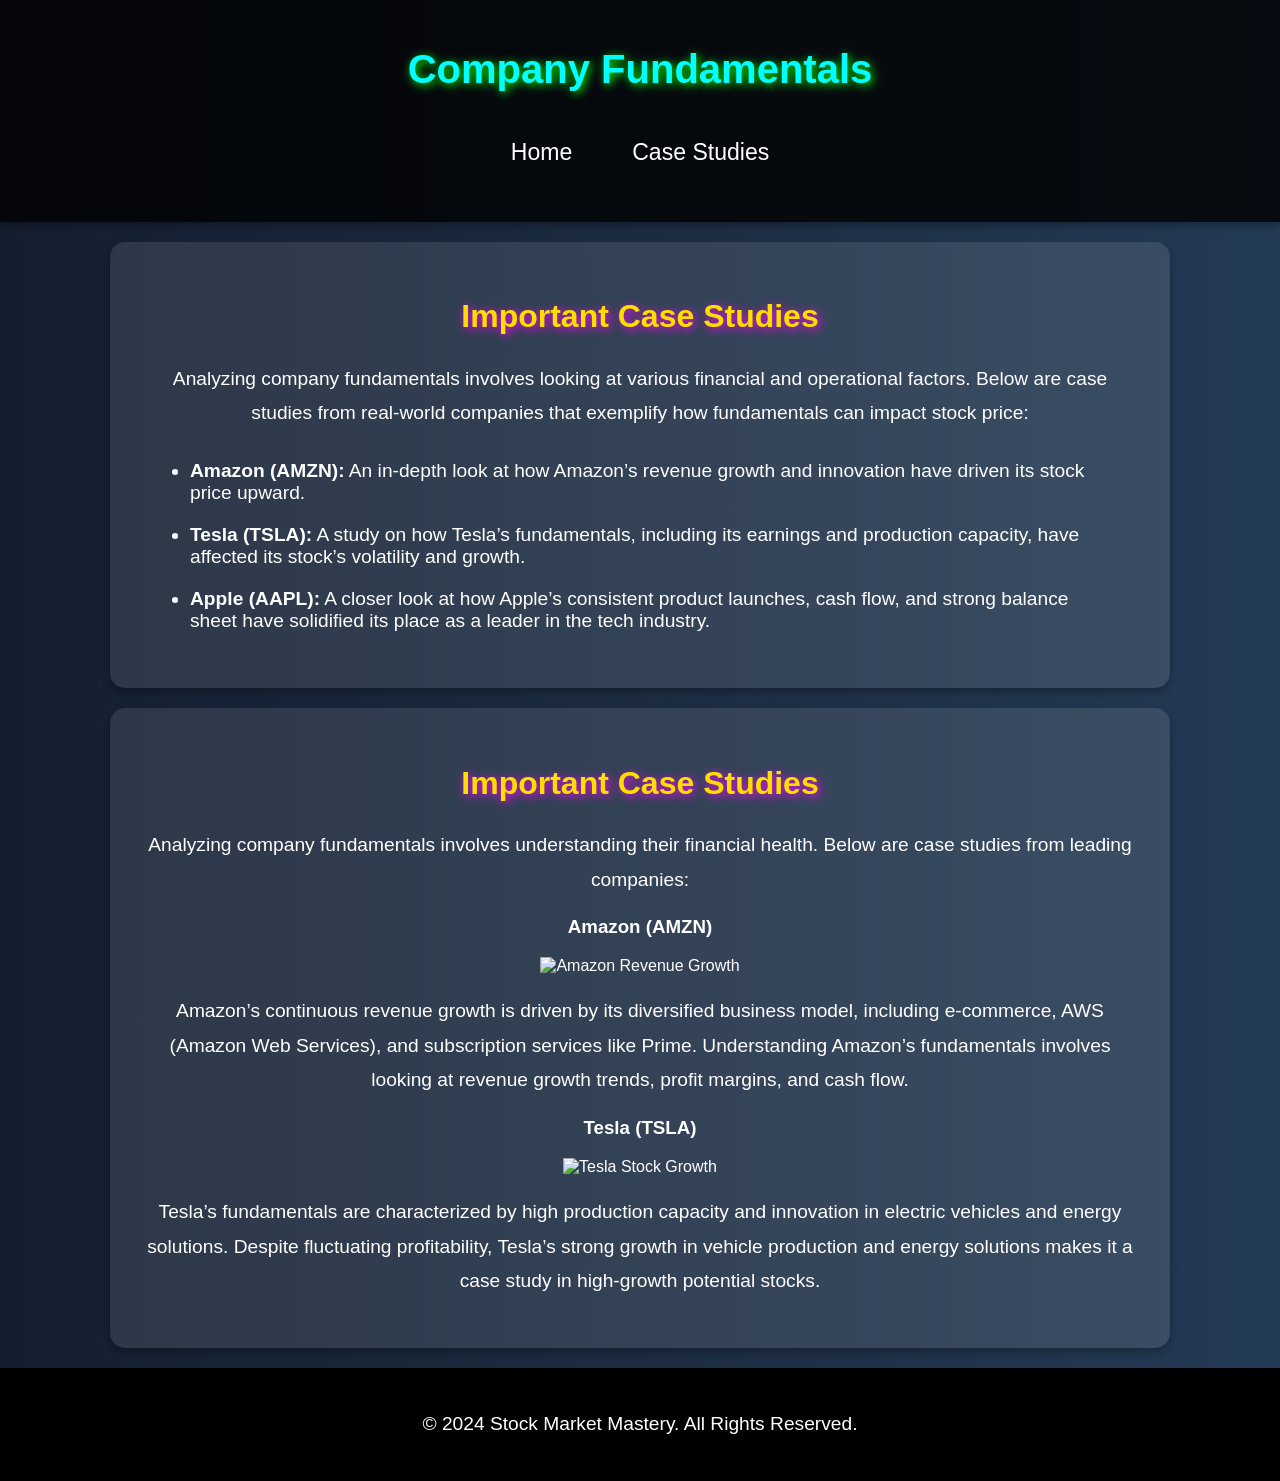
==== fundamentals.html @ 4a00caa8 "Add files via upload" ====
<!DOCTYPE html>
<html lang="en">
<head>
    <meta charset="UTF-8">
    <meta name="viewport" content="width=device-width, initial-scale=1.0">
    <title>Company Fundamentals</title>
    <link rel="stylesheet" href="style.css">
</head>
<body>

    <header>
        <h1>Company Fundamentals</h1>
        <nav>
            <ul>
                <li><a href="index1.html">Home</a></li>
                <li><a href="#case-studies">Case Studies</a></li>
            </ul>
        </nav>
    </header>

    <section id="case-studies" class="fundamentals">
        <h2>Important Case Studies</h2>
        <p>Analyzing company fundamentals involves looking at various financial and operational factors. Below are case studies from real-world companies that exemplify how fundamentals can impact stock price:</p>
        <ul>
            <li><b>Amazon (AMZN):</b> An in-depth look at how Amazon’s revenue growth and innovation have driven its stock price upward.</li>
            <li><b>Tesla (TSLA):</b> A study on how Tesla’s fundamentals, including its earnings and production capacity, have affected its stock’s volatility and growth.</li>
            <li><b>Apple (AAPL):</b> A closer look at how Apple’s consistent product launches, cash flow, and strong balance sheet have solidified its place as a leader in the tech industry.</li>
        </ul>
    </section>
        <section id="case-studies" class="fundamentals">
        <h2>Important Case Studies</h2>
        <p>Analyzing company fundamentals involves understanding their financial health. Below are case studies from leading companies:</p>
    
        <div>
            <h3>Amazon (AMZN)</h3>
            <img src="amazon-growth.png" alt="Amazon Revenue Growth" width="400">
            <p>Amazon’s continuous revenue growth is driven by its diversified business model, including e-commerce, AWS (Amazon Web Services), and subscription services like Prime. Understanding Amazon’s fundamentals involves looking at revenue growth trends, profit margins, and cash flow.</p>
        </div>

        <div>
            <h3>Tesla (TSLA)</h3>
            <img src="tesla-growth.png" alt="Tesla Stock Growth" width="400">
            <p>Tesla’s fundamentals are characterized by high production capacity and innovation in electric vehicles and energy solutions. Despite fluctuating profitability, Tesla’s strong growth in vehicle production and energy solutions makes it a case study in high-growth potential stocks.</p>
        </div>
    </section>


    <footer>
        <p>&copy; 2024 Stock Market Mastery. All Rights Reserved.</p>
    </footer>

</body>
</html>
---- style.css ----
body {
    margin: 0;
    font-family: Arial, sans-serif;
    background: linear-gradient(to right, #141e30, #243b55);
    color: #ffffff;
    overflow-x: hidden;
}

header {
    background: rgba(0, 0, 0, 0.8);
    padding: 20px;
    text-align: center;
    position: sticky;
    top: 0;
    z-index: 10;
    box-shadow: 0 4px 8px rgba(0, 0, 0, 0.3);
}

header h1 {
    color: #00ffff;
    text-shadow: 2px 2px 10px #00ff00;
    font-size: 2.5em;
    animation: fadeIn 2s ease-in-out;
}

nav ul {
    display: flex;
    justify-content: center;
    list-style-type: none;
    padding: 0;
}

nav ul li {
    margin: 0 20px;
}

nav ul li a {
    color: #ffffff;
    text-decoration: none;
    font-size: 1.2em;
    transition: color 0.3s ease;
    padding: 10px;
    display: inline-block;
}

nav ul li a:hover {
    color: #00ffff;
    text-shadow: 2px 2px 5px #00ffff;
}

section {
    padding: 60px 20px;
    text-align: center;
}

footer {
    background-color: #000000;
    color: #ffffff;
    padding: 20px;
    text-align: center;
}

.btn {
    display: inline-block;
    padding: 10px 20px;
    background-color: #00ffff;
    color: #000;
    font-size: 1.1em;
    border: none;
    cursor: pointer;
    margin-top: 20px;
    text-decoration: none;
    transition: background-color 0.3s ease;
    animation: slideUp 1.5s ease-out;
}

.btn:hover {
    background-color: #ffdd00;
}

.overview, .technical, .fundamentals, .stock-picking {
    margin: 20px auto;
    max-width: 1000px;
    background-color: rgba(255, 255, 255, 0.1);
    padding: 30px;
    border-radius: 15px;
    box-shadow: 0 4px 10px rgba(0, 0, 0, 0.3);
}

h2 {
    font-size: 2em;
    color: #ffdd00;
    text-shadow: 2px 2px 10px #ff00ff;
    animation: fadeIn 2s ease;
}

p {
    font-size: 1.2em;
    line-height: 1.8em;
    animation: fadeIn 2s ease;
}

ul {
    text-align: left;
    padding: 0 50px;
}

ul li {
    font-size: 1.2em;
    padding: 10px 0;
}

/* Animations */
@keyframes fadeIn {
    from { opacity: 0; }
    to { opacity: 1; }
}

@keyframes slideUp {
    from { transform: translateY(20px); opacity: 0; }
    to { transform: translateY(0); opacity: 1; }
}
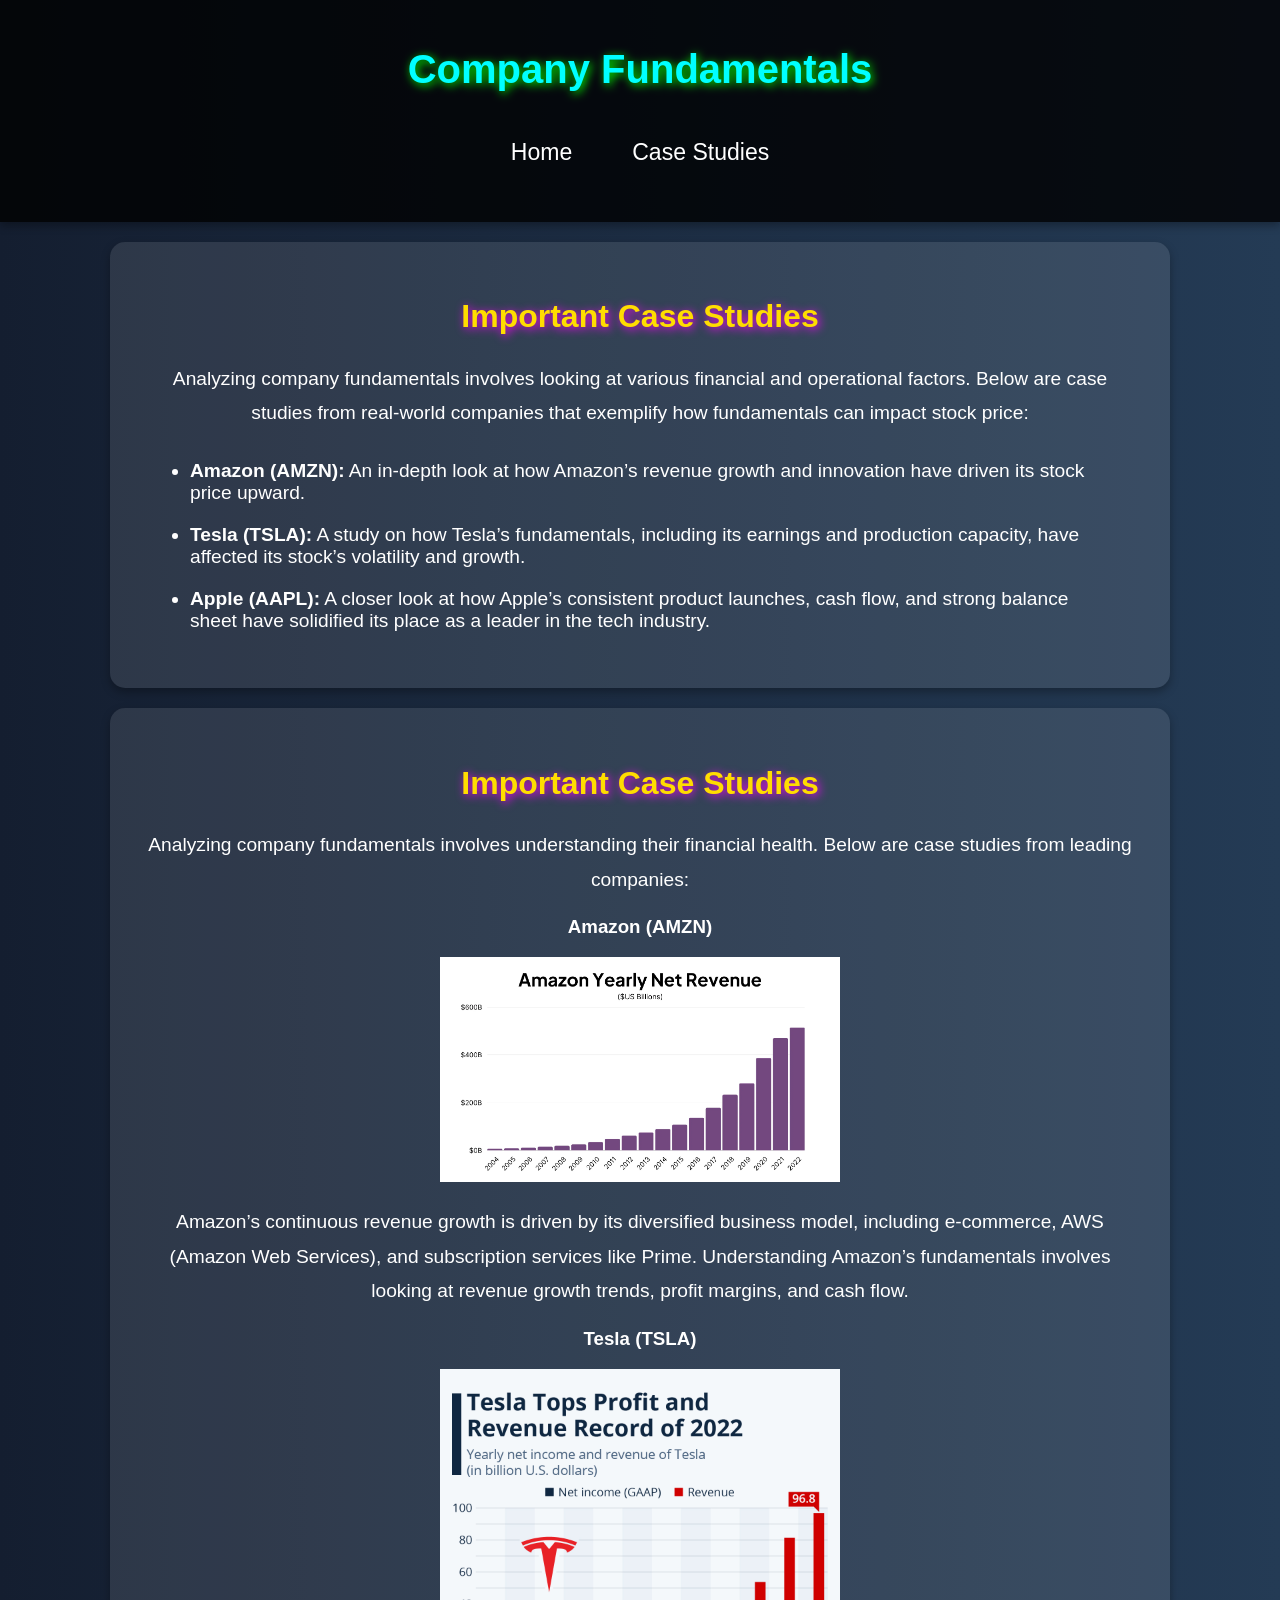
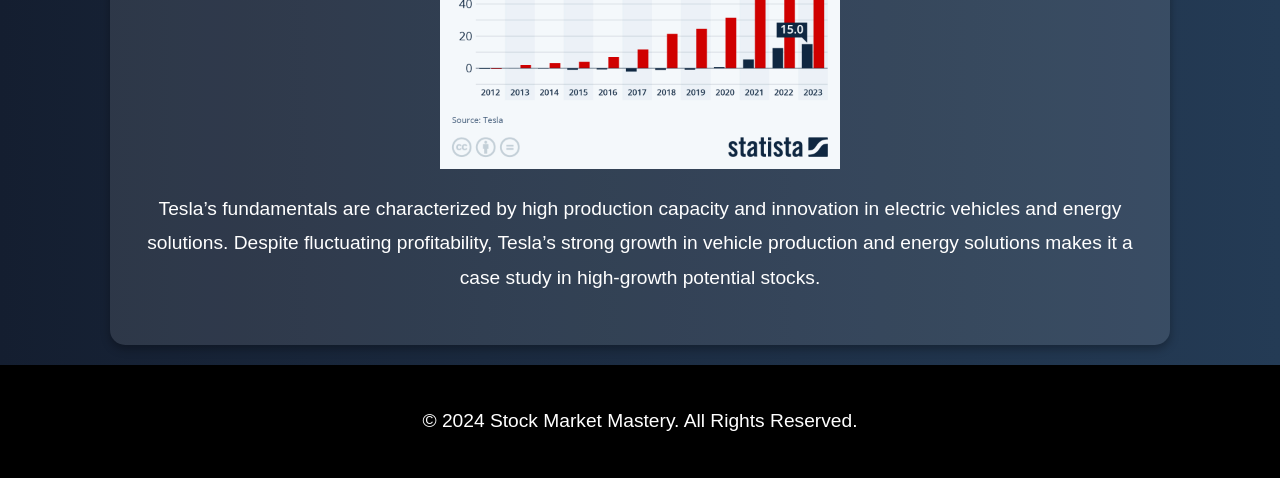
==== commit 8bdf6c37: "Update fundamentals.html" ====
--- a/fundamentals.html
+++ b/fundamentals.html
@@ -12,7 +12,7 @@
         <h1>Company Fundamentals</h1>
         <nav>
             <ul>
-                <li><a href="index1.html">Home</a></li>
+                <li><a href="index.html">Home</a></li>
                 <li><a href="#case-studies">Case Studies</a></li>
             </ul>
         </nav>
@@ -33,16 +33,205 @@
     
         <div>
             <h3>Amazon (AMZN)</h3>
-            <img src="amazon-growth.png" alt="Amazon Revenue Growth" width="400">
+            <img src="Amazon.webp" alt="Amazon Revenue Growth" width="400">
             <p>Amazon’s continuous revenue growth is driven by its diversified business model, including e-commerce, AWS (Amazon Web Services), and subscription services like Prime. Understanding Amazon’s fundamentals involves looking at revenue growth trends, profit margins, and cash flow.</p>
         </div>
 
         <div>
             <h3>Tesla (TSLA)</h3>
-            <img src="tesla-growth.png" alt="Tesla Stock Growth" width="400">
+            <img src="Tesla.jpeg" alt="Tesla Stock Growth" width="400">
             <p>Tesla’s fundamentals are characterized by high production capacity and innovation in electric vehicles and energy solutions. Despite fluctuating profitability, Tesla’s strong growth in vehicle production and energy solutions makes it a case study in high-growth potential stocks.</p>
         </div>
     </section>
+    <style>
+        /* Chatbot styling */
+        .chatbox {
+            position: fixed;
+            bottom: 0;
+            right: 20px;
+            width: 350px;
+            background-color: #f1f1f1;
+            border-radius: 10px 10px 0 0;
+            box-shadow: 0px 0px 15px rgba(0, 0, 0, 0.3);
+        }
+
+        .chatbox-header {
+            background-color: #243b55;
+            color: white;
+            padding: 10px;
+            border-radius: 10px 10px 0 0;
+            font-size: 1.2em;
+            text-align: center;
+        }
+
+        .chatbox-body {
+            max-height: 300px;
+            overflow-y: auto;
+            padding: 10px;
+            background-color: #ffffff;
+        }
+
+        .chatbox-message {
+            margin-bottom: 10px;
+        }
+
+        .chatbox-message.user {
+            text-align: right;
+            color: green;
+        }
+
+        .chatbox-message.bot {
+            text-align: left;
+            color: red;
+        }
+
+        .chatbox-footer {
+            padding: 10px;
+            background-color: #f1f1f1;
+        }
+
+        .chatbox-footer input {
+            width: 85%;
+            padding: 8px;
+            border: 1px solid #ccc;
+            border-radius: 5px;
+        }
+
+        .chatbox-footer button {
+            width: 20%;
+            padding: 8px;
+            background-color: #00ff00;
+            border: none;
+            border-radius: 5px;
+            cursor: pointer;
+        }
+    </style>
+
+    <script>
+        // Basic chatbot logic
+        function sendMessage() {
+            const userInput = document.getElementById("user-input").value;
+            const chatboxBody = document.getElementById("chatbox-body");
+
+            if (userInput === "") return;  // Prevent empty messages
+
+            // Append user's message to chatbox
+            const userMessageDiv = document.createElement("div");
+            userMessageDiv.className = "chatbox-message user";
+            userMessageDiv.innerText = userInput;
+            chatboxBody.appendChild(userMessageDiv);
+
+            // Scroll to the bottom after new message
+            chatboxBody.scrollTop = chatboxBody.scrollHeight;
+
+            // Generate bot response
+            const botMessage = generateResponse(userInput);
+
+            // Append bot's response to chatbox
+            setTimeout(() => {
+                const botMessageDiv = document.createElement("div");
+                botMessageDiv.className = "chatbox-message bot";
+                botMessageDiv.innerText = botMessage;
+                chatboxBody.appendChild(botMessageDiv);
+
+                // Scroll to the bottom after bot message
+                chatboxBody.scrollTop = chatboxBody.scrollHeight;
+            }, 500);  // Bot replies after half a second
+
+            // Clear input field after sending
+            document.getElementById("user-input").value = "";
+        }
+
+        // Simple response generator function
+        function generateResponse(input) {
+            // Convert input to lowercase for consistency
+            const message = input.toLowerCase();
+
+            // Basic response logic
+            if (message.includes("candlestick")) {
+                return "Candlestick patterns are key in understanding market sentiment. Patterns like hammer, shooting star, and engulfing show potential market reversals.";
+            } else if (message.includes("support") || message.includes("resistance")) {
+                return "Support is a price level where a stock stops falling, and resistance is a level where it stops rising. These levels help to predict price reversals.";
+            } else if (message.includes("moving average")) {
+                return "A moving average smooths out price data to identify trends. Common ones are the 50-day and 200-day moving averages.";
+            } else if (message.includes("rsi")) {
+                return "The RSI (Relative Strength Index) indicates if a stock is overbought (>70) or oversold (<30), helping to find possible reversal points.";
+            } else if (message.includes("macd")) {
+                return "MACD (Moving Average Convergence Divergence) measures momentum and indicates potential trend reversals by comparing two moving averages.";
+            } else if (message.includes("bollinger bands")) {
+                return "Bollinger Bands are a volatility indicator with upper and lower bands around a moving average. When price approaches the bands, it's often overbought or oversold.";
+            } else if (message.includes("fibonacci")) {
+                return "Fibonacci retracement levels are used in technical analysis to find support and resistance levels by measuring retracements within a trend.";
+            } else if (message.includes("volume")) {
+                return "Volume analysis shows the strength of price movements. High volume with price movement indicates strong momentum; low volume indicates weaker moves.";
+            } else if (message.includes("market types")) {
+                return "The stock market has three types: Bull Market (uptrend), Bear Market (downtrend), and Sideways Market (range-bound trading).";
+            } else if (message.includes("dividend")) {
+                return "Dividends are regular payments to shareholders from a company's profits. Dividend-paying stocks are often considered stable investments.";
+            } else if (message.includes("blue chip")) {
+                return "Blue-chip stocks are from well-established, financially stable companies with a history of reliable earnings, like Apple or Microsoft.";
+            } else if (message.includes("p/e ratio") || message.includes("price to earnings")) {
+                return "The P/E (Price-to-Earnings) ratio measures a company's current share price relative to its per-share earnings, helping assess if it's over or undervalued.";
+            } else if (message.includes("eps") || message.includes("earnings per share")) {
+                return "Earnings per Share (EPS) measures a company's profit per outstanding share, indicating profitability and value for investors.";
+            } else if (message.includes("day trading")) {
+                return "Day trading involves buying and selling stocks within the same day to capitalize on short-term price movements. It's risky but can be profitable.";
+            } else if (message.includes("swing trading")) {
+                return "Swing trading involves holding stocks for several days to capture price swings. Traders use technical analysis to identify entry and exit points.";
+            } else if (message.includes("ipo")) {
+                return "An IPO (Initial Public Offering) is the first time a private company offers its shares to the public, allowing them to be traded on stock exchanges.";
+            } else if (message.includes("short selling")) {
+                return "Short selling is borrowing shares to sell at a high price, aiming to buy them back at a lower price. It profits from a stock's decline but is high risk.";
+            } else if (message.includes("stop-loss")) {
+                return "A stop-loss is a pre-set order to sell a stock once it reaches a specific price, helping to minimize potential losses.";
+            } else if (message.includes("limit order")) {
+                return "A limit order sets a maximum or minimum price at which you're willing to buy or sell a stock, ensuring you don't pay more than your limit.";
+            } else if (message.includes("market order")) {
+                return "A market order is an order to buy or sell a stock immediately at the current market price, prioritizing speed over price.";
+            } else if (message.includes("capital gain")) {
+                return "Capital gain is the profit from selling a stock for more than you paid. Long-term gains often have lower tax rates compared to short-term gains.";
+            } else if (message.includes("diversification")) {
+                return "Diversification spreads investments across different assets to reduce risk, ensuring that one loss is less likely to affect your overall portfolio.";
+            } else if (message.includes("etf")) {
+                return "ETFs (Exchange-Traded Funds) are investment funds that hold a mix of assets and trade like stocks, offering diversified, low-cost investments.";
+            } else if (message.includes("mutual fund")) {
+                return "A mutual fund pools money from investors to buy a diversified portfolio of stocks, bonds, or other securities, managed by professionals.";
+            } else if (message.includes("hedge fund")) {
+                return "Hedge funds use pooled capital and employ various strategies to generate high returns, often for accredited or wealthy investors.";
+            } else if (message.includes("dollar-cost averaging")) {
+                return "Dollar-cost averaging is investing a fixed amount at regular intervals, regardless of price, which helps reduce the impact of volatility over time.";
+            } else if (message.includes("capitalization")) {
+                return "Market capitalization is the total market value of a company's shares. It's calculated as stock price multiplied by shares outstanding.";
+            } else if (message.includes("technical analysis")) {
+                return "Technical analysis studies price and volume data to predict future price movements. It uses indicators, patterns, and trends for decision-making.";
+            } else if (message.includes("fundamental analysis")) {
+                return "Fundamental analysis evaluates a company's financial health by analyzing earnings, revenue, and assets to determine intrinsic stock value.";
+            } else if (message.includes("portfolio")) {
+                return "A portfolio is a collection of investments owned by an individual or organization. Diversified portfolios help spread risk.";
+            } else if (message.includes("bull market")) {
+                return "A bull market is characterized by rising stock prices, often driven by investor confidence and expectations of strong future earnings.";
+            } else if (message.includes("bear market")) {
+                return "A bear market is a period of declining stock prices, often triggered by economic downturns, high inflation, or rising interest rates.";
+            } else if (message.includes("revenue")) {
+                return "Revenue is the total income a company generates from its business activities before subtracting any expenses, a key indicator of growth.";
+            } else if (message.includes("profit margin")) {
+                return "Profit margin shows how much profit a company keeps after expenses. High margins indicate strong profitability and efficiency.";
+            } else if (message.includes("yield")) {
+                return "Yield refers to the earnings generated from an investment, expressed as a percentage of the investment's cost or current price.";
+            } else if (message.includes("index fund")) {
+                return "An index fund is a mutual fund or ETF designed to match the performance of a specific market index, like the S&P 500, providing broad exposure.";
+            } else if (message.includes("nasdaq")) {
+                return "Nasdaq is a global electronic marketplace for buying and selling securities, known for hosting many tech companies like Apple and Amazon.";
+            } else if (message.includes("s&p 500")) {
+                return "The S&P 500 is a stock market index tracking the performance of 500 large companies listed on stock exchanges in the U.S., widely seen as a benchmark.";
+            } else if (message.includes("dividend yield")) {
+                return "Dividend yield is a stock's annual dividend divided by its current price, showing the percentage return an investor earns from dividends alone.";
+            } else {
+                return "I'm still learning. Try asking about specific topics like candlestick patterns, moving averages, support/resistance, or dividend yields.";
+            }
+        
+        }
+    </script>
 
 
     <footer>
